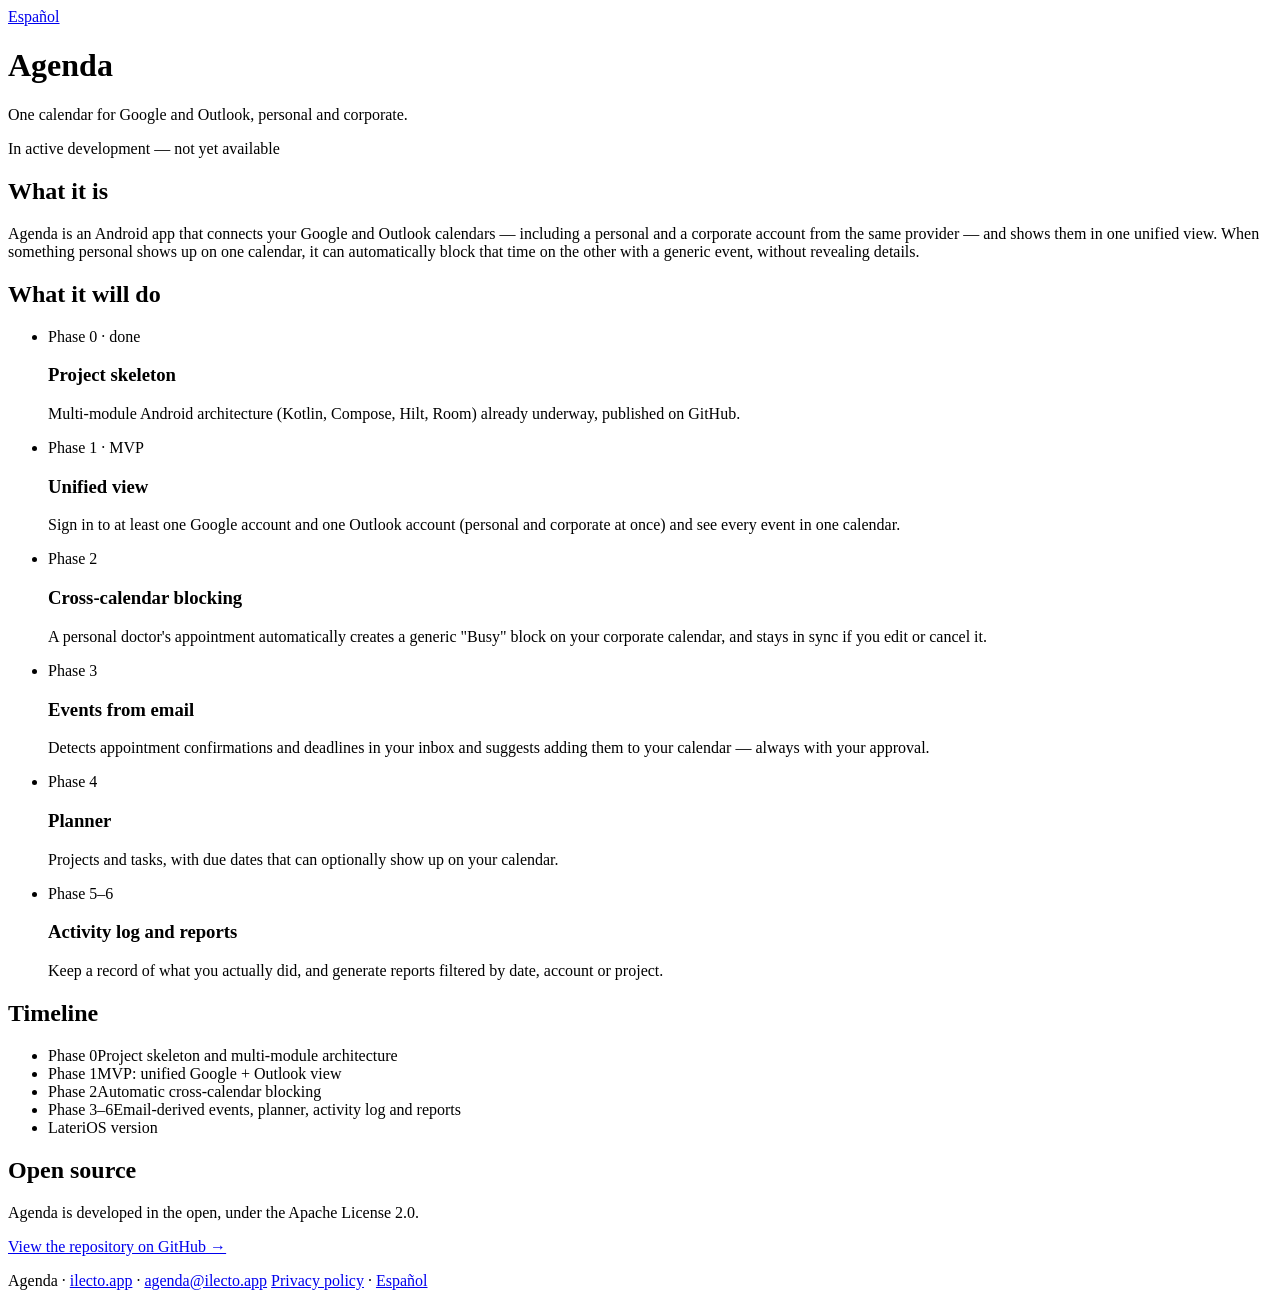
==== site/public/en/index.html @ c96158f5 "Add Apache 2.0 license and the agenda.ilecto.app landing page Bilingual (ES/EN) static site, deploye" ====
<!doctype html>
<html lang="en">
<head>
  <meta charset="utf-8">
  <meta name="viewport" content="width=device-width, initial-scale=1">
  <title>Agenda: one calendar for Google and Outlook</title>
  <meta name="description" content="Android app that unifies your Google and Outlook calendars, personal and corporate, into one view, with automatic blocking between them.">
  <link rel="alternate" hreflang="es" href="https://agenda.ilecto.app/">
  <link rel="alternate" hreflang="en" href="https://agenda.ilecto.app/en/">
  <link rel="icon" href="/img/favicon.png">
  <meta property="og:title" content="Agenda">
  <meta property="og:description" content="One calendar for Google and Outlook, personal and corporate.">
  <meta property="og:image" content="https://agenda.ilecto.app/img/favicon.png">
  <link rel="stylesheet" href="/style.css">
</head>
<body>
  <header class="hero">
    <nav class="top"><a href="/" hreflang="es" lang="es">Español</a></nav>
    <div class="hero-inner">
      <h1>Agenda</h1>
      <p class="tagline">One calendar for Google and Outlook, personal and corporate.</p>
      <span class="badge">In active development — not yet available</span>
    </div>
  </header>

  <main class="wrap">
    <section>
      <h2>What it is</h2>
      <p class="prose">Agenda is an Android app that connects your Google and Outlook calendars — including a personal and a corporate account from the same provider — and shows them in one unified view. When something personal shows up on one calendar, it can automatically block that time on the other with a generic event, without revealing details.</p>
    </section>

    <section>
      <h2>What it will do</h2>
      <ul class="features">
        <li class="done">
          <span class="phase-tag">Phase 0 · done</span>
          <h3>Project skeleton</h3>
          <p>Multi-module Android architecture (Kotlin, Compose, Hilt, Room) already underway, published on GitHub.</p>
        </li>
        <li>
          <span class="phase-tag">Phase 1 · MVP</span>
          <h3>Unified view</h3>
          <p>Sign in to at least one Google account and one Outlook account (personal and corporate at once) and see every event in one calendar.</p>
        </li>
        <li>
          <span class="phase-tag">Phase 2</span>
          <h3>Cross-calendar blocking</h3>
          <p>A personal doctor's appointment automatically creates a generic "Busy" block on your corporate calendar, and stays in sync if you edit or cancel it.</p>
        </li>
        <li>
          <span class="phase-tag">Phase 3</span>
          <h3>Events from email</h3>
          <p>Detects appointment confirmations and deadlines in your inbox and suggests adding them to your calendar — always with your approval.</p>
        </li>
        <li>
          <span class="phase-tag">Phase 4</span>
          <h3>Planner</h3>
          <p>Projects and tasks, with due dates that can optionally show up on your calendar.</p>
        </li>
        <li>
          <span class="phase-tag">Phase 5–6</span>
          <h3>Activity log and reports</h3>
          <p>Keep a record of what you actually did, and generate reports filtered by date, account or project.</p>
        </li>
      </ul>
    </section>

    <section>
      <h2>Timeline</h2>
      <ul class="timeline">
        <li><span class="when done">Phase 0</span><span>Project skeleton and multi-module architecture</span></li>
        <li><span class="when">Phase 1</span><span>MVP: unified Google + Outlook view</span></li>
        <li><span class="when">Phase 2</span><span>Automatic cross-calendar blocking</span></li>
        <li><span class="when">Phase 3–6</span><span>Email-derived events, planner, activity log and reports</span></li>
        <li><span class="when">Later</span><span>iOS version</span></li>
      </ul>
    </section>

    <section>
      <h2>Open source</h2>
      <div class="prose">
        <p>Agenda is developed in the open, under the Apache License 2.0.</p>
        <p><a class="cta" href="https://github.com/Interlecto/agenda">View the repository on GitHub →</a></p>
      </div>
    </section>
  </main>

  <footer>
    <div class="wrap">
      <span>Agenda · <a href="https://ilecto.app">ilecto.app</a> · <a href="mailto:agenda@ilecto.app">agenda@ilecto.app</a></span>
      <span><a href="/en/privacy">Privacy policy</a> · <a href="/" hreflang="es" lang="es">Español</a></span>
    </div>
  </footer>
</body>
</html>
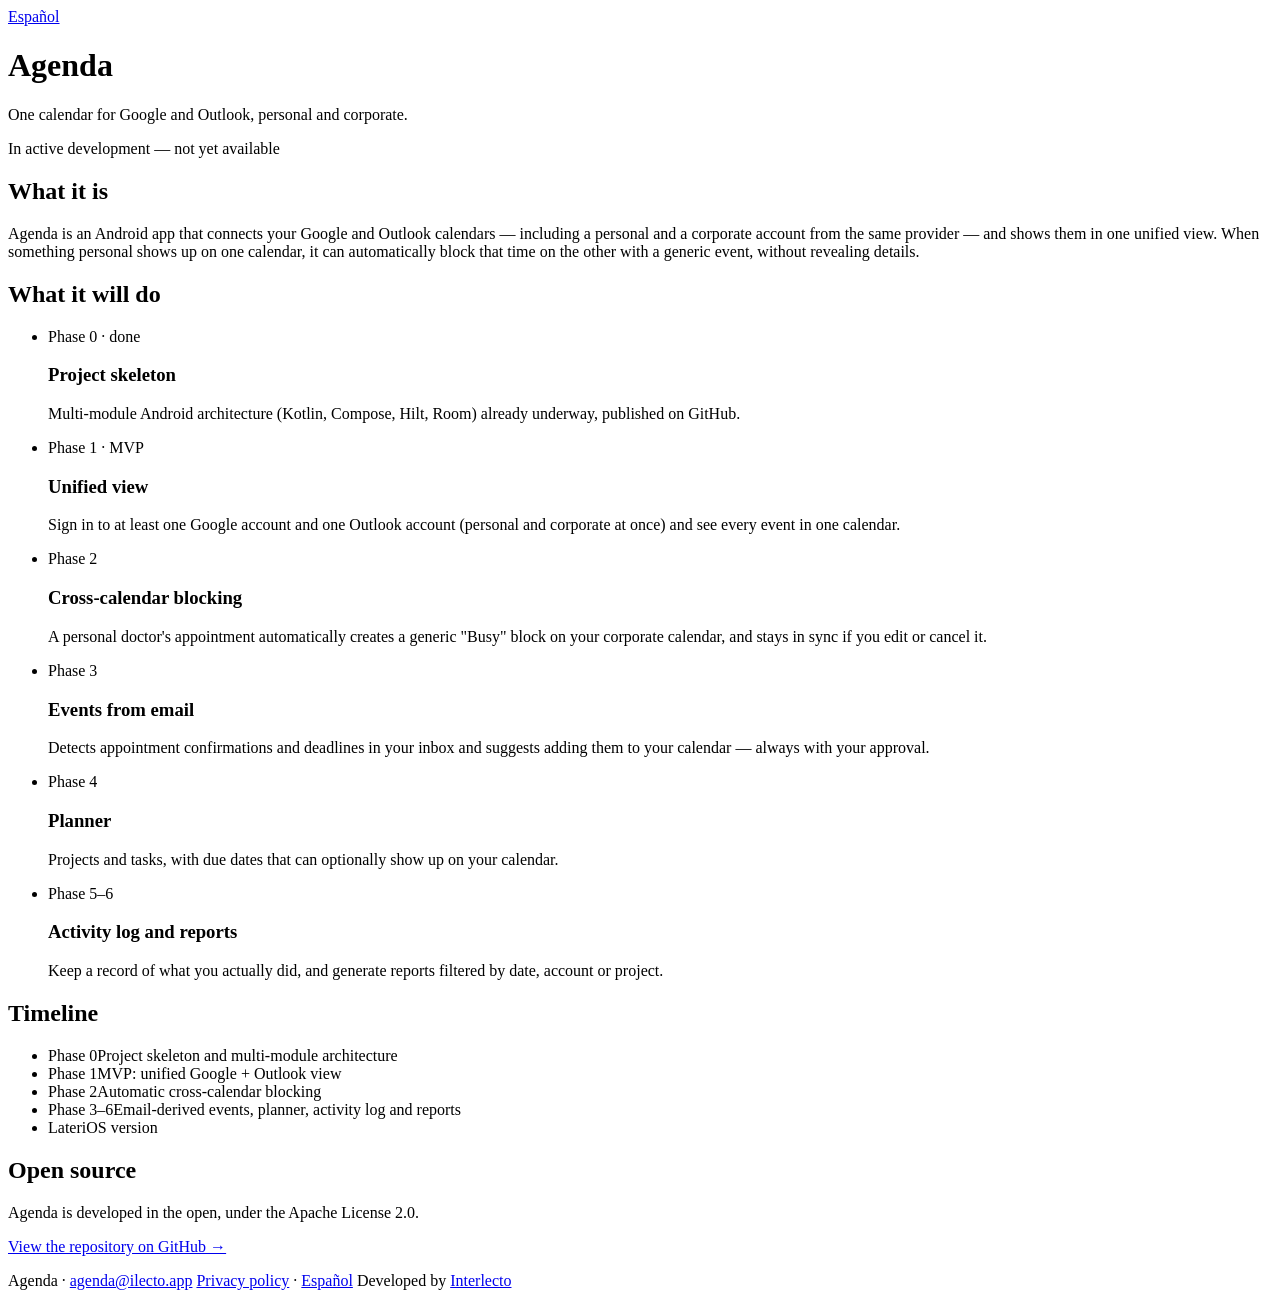
==== commit cff92eb0: "Add "Developed by Interlecto" attribution to the landing page footer Co-Authored-By: Claude Sonnet 5" ====
--- a/site/public/en/index.html
+++ b/site/public/en/index.html
@@ -87,8 +87,9 @@
 
   <footer>
     <div class="wrap">
-      <span>Agenda · <a href="https://ilecto.app">ilecto.app</a> · <a href="mailto:agenda@ilecto.app">agenda@ilecto.app</a></span>
+      <span>Agenda · <a href="mailto:agenda@ilecto.app">agenda@ilecto.app</a></span>
       <span><a href="/en/privacy">Privacy policy</a> · <a href="/" hreflang="es" lang="es">Español</a></span>
+      <span>Developed by <a href="https://ilecto.app">Interlecto</a></span>
     </div>
   </footer>
 </body>
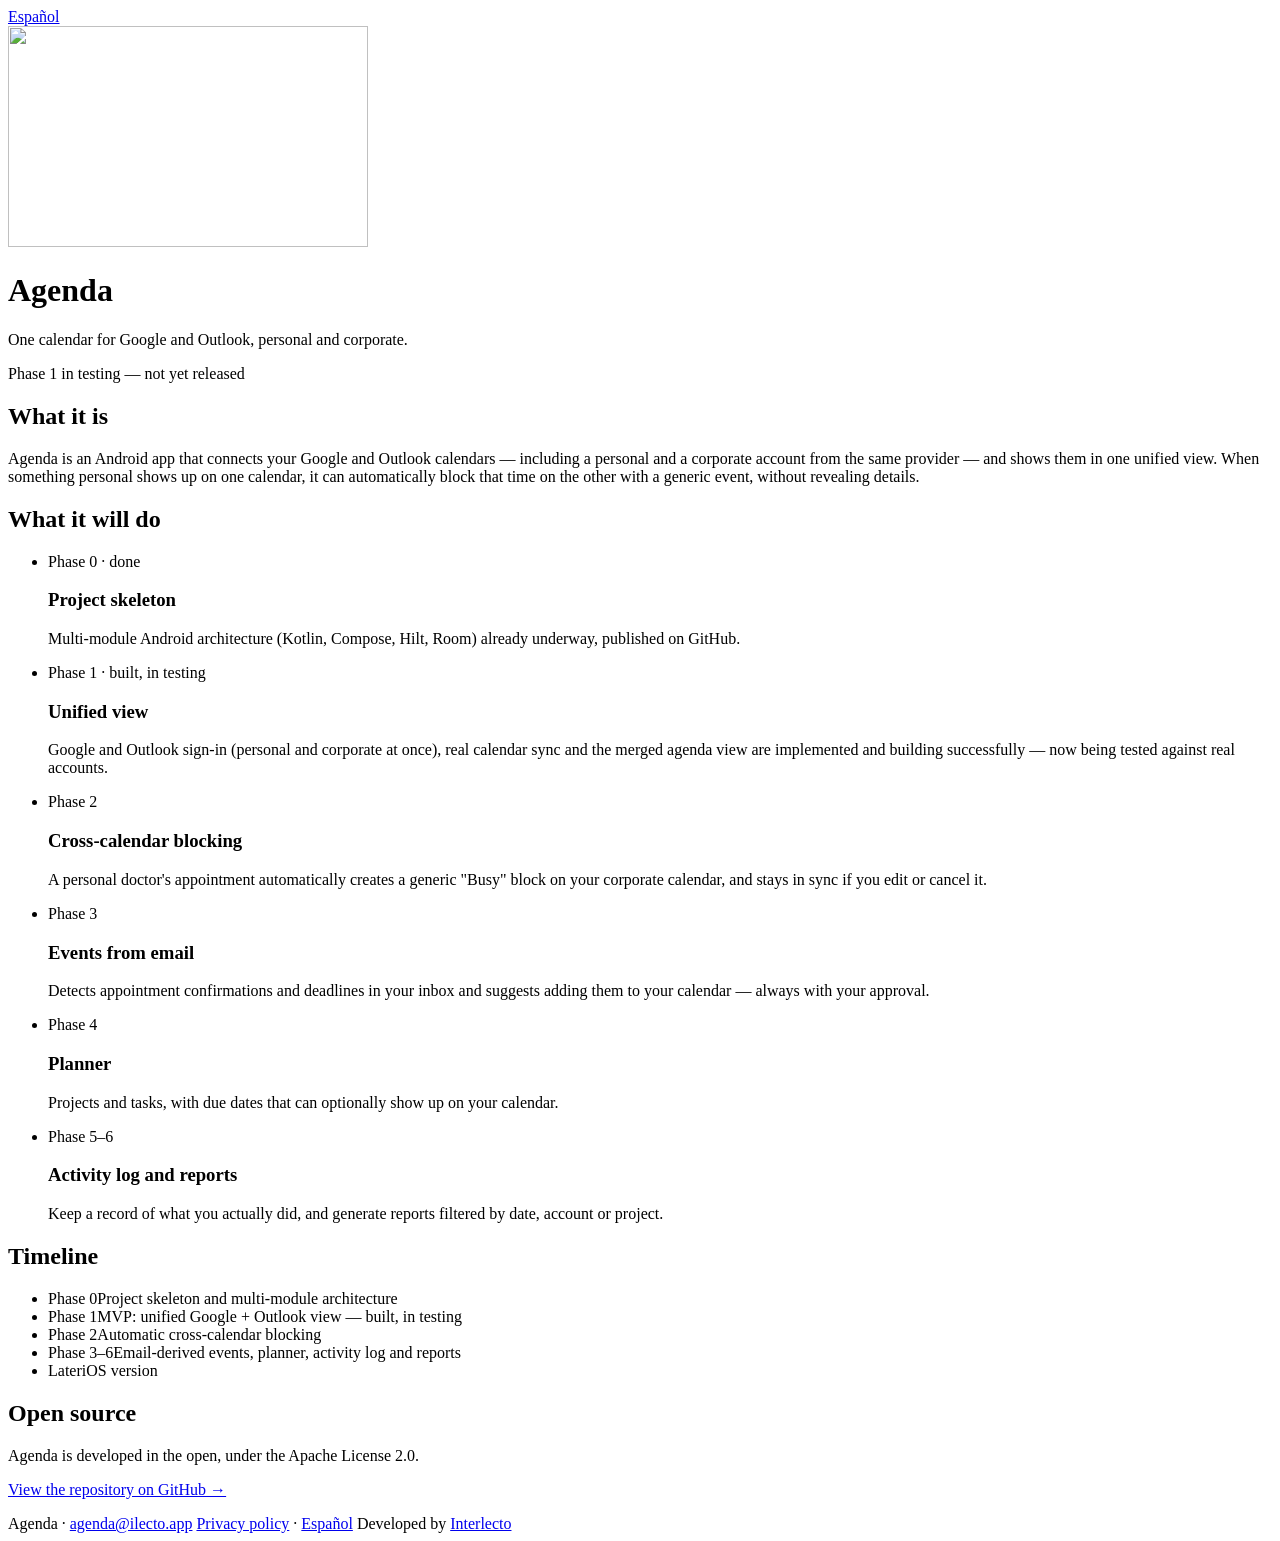
==== commit 78594759: "Redesign landing page with a sync-grid visual identity New SVG favicon and hero mark (two overlappin" ====
--- a/site/public/en/index.html
+++ b/site/public/en/index.html
@@ -7,7 +7,8 @@
   <meta name="description" content="Android app that unifies your Google and Outlook calendars, personal and corporate, into one view, with automatic blocking between them.">
   <link rel="alternate" hreflang="es" href="https://agenda.ilecto.app/">
   <link rel="alternate" hreflang="en" href="https://agenda.ilecto.app/en/">
-  <link rel="icon" href="/img/favicon.png">
+  <link rel="icon" href="/img/favicon.svg" type="image/svg+xml">
+  <link rel="alternate icon" href="/img/favicon.png">
   <meta property="og:title" content="Agenda">
   <meta property="og:description" content="One calendar for Google and Outlook, personal and corporate.">
   <meta property="og:image" content="https://agenda.ilecto.app/img/favicon.png">
@@ -17,9 +18,10 @@
   <header class="hero">
     <nav class="top"><a href="/" hreflang="es" lang="es">Español</a></nav>
     <div class="hero-inner">
+      <img class="hero-mark" src="/img/mark.svg" alt="" width="360" height="221">
       <h1>Agenda</h1>
       <p class="tagline">One calendar for Google and Outlook, personal and corporate.</p>
-      <span class="badge">In active development — not yet available</span>
+      <span class="badge">Phase 1 in testing — not yet released</span>
     </div>
   </header>
 
@@ -37,10 +39,10 @@
           <h3>Project skeleton</h3>
           <p>Multi-module Android architecture (Kotlin, Compose, Hilt, Room) already underway, published on GitHub.</p>
         </li>
-        <li>
-          <span class="phase-tag">Phase 1 · MVP</span>
+        <li class="building">
+          <span class="phase-tag">Phase 1 · built, in testing</span>
           <h3>Unified view</h3>
-          <p>Sign in to at least one Google account and one Outlook account (personal and corporate at once) and see every event in one calendar.</p>
+          <p>Google and Outlook sign-in (personal and corporate at once), real calendar sync and the merged agenda view are implemented and building successfully — now being tested against real accounts.</p>
         </li>
         <li>
           <span class="phase-tag">Phase 2</span>
@@ -69,7 +71,7 @@
       <h2>Timeline</h2>
       <ul class="timeline">
         <li><span class="when done">Phase 0</span><span>Project skeleton and multi-module architecture</span></li>
-        <li><span class="when">Phase 1</span><span>MVP: unified Google + Outlook view</span></li>
+        <li><span class="when building">Phase 1</span><span>MVP: unified Google + Outlook view — built, in testing</span></li>
         <li><span class="when">Phase 2</span><span>Automatic cross-calendar blocking</span></li>
         <li><span class="when">Phase 3–6</span><span>Email-derived events, planner, activity log and reports</span></li>
         <li><span class="when">Later</span><span>iOS version</span></li>
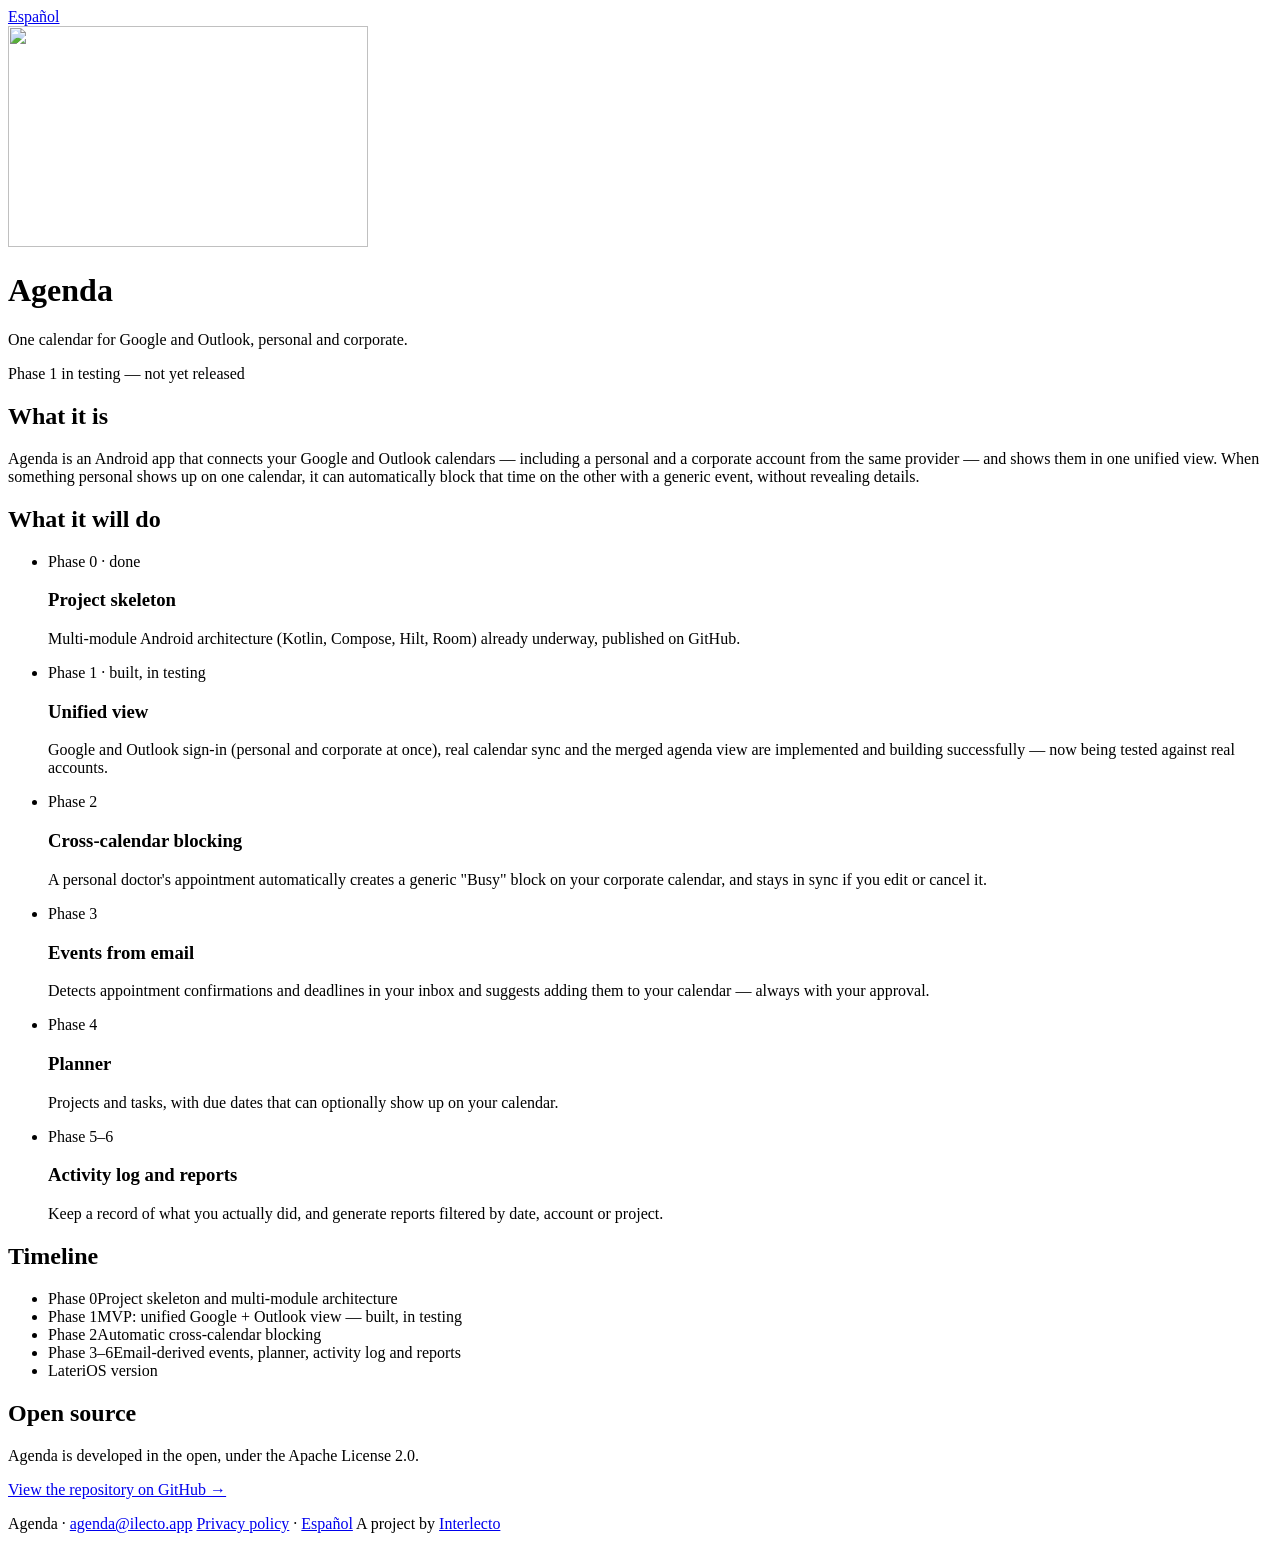
==== commit 18620293: "Sign the landing page footer as a project by Interlecto Link the hub with the text "Interlecto" inst" ====
--- a/site/public/en/index.html
+++ b/site/public/en/index.html
@@ -91,7 +91,7 @@
     <div class="wrap">
       <span>Agenda · <a href="mailto:agenda@ilecto.app">agenda@ilecto.app</a></span>
       <span><a href="/en/privacy">Privacy policy</a> · <a href="/" hreflang="es" lang="es">Español</a></span>
-      <span>Developed by <a href="https://ilecto.app">Interlecto</a></span>
+      <span>A project by <a href="https://ilecto.app/">Interlecto</a></span>
     </div>
   </footer>
 </body>
